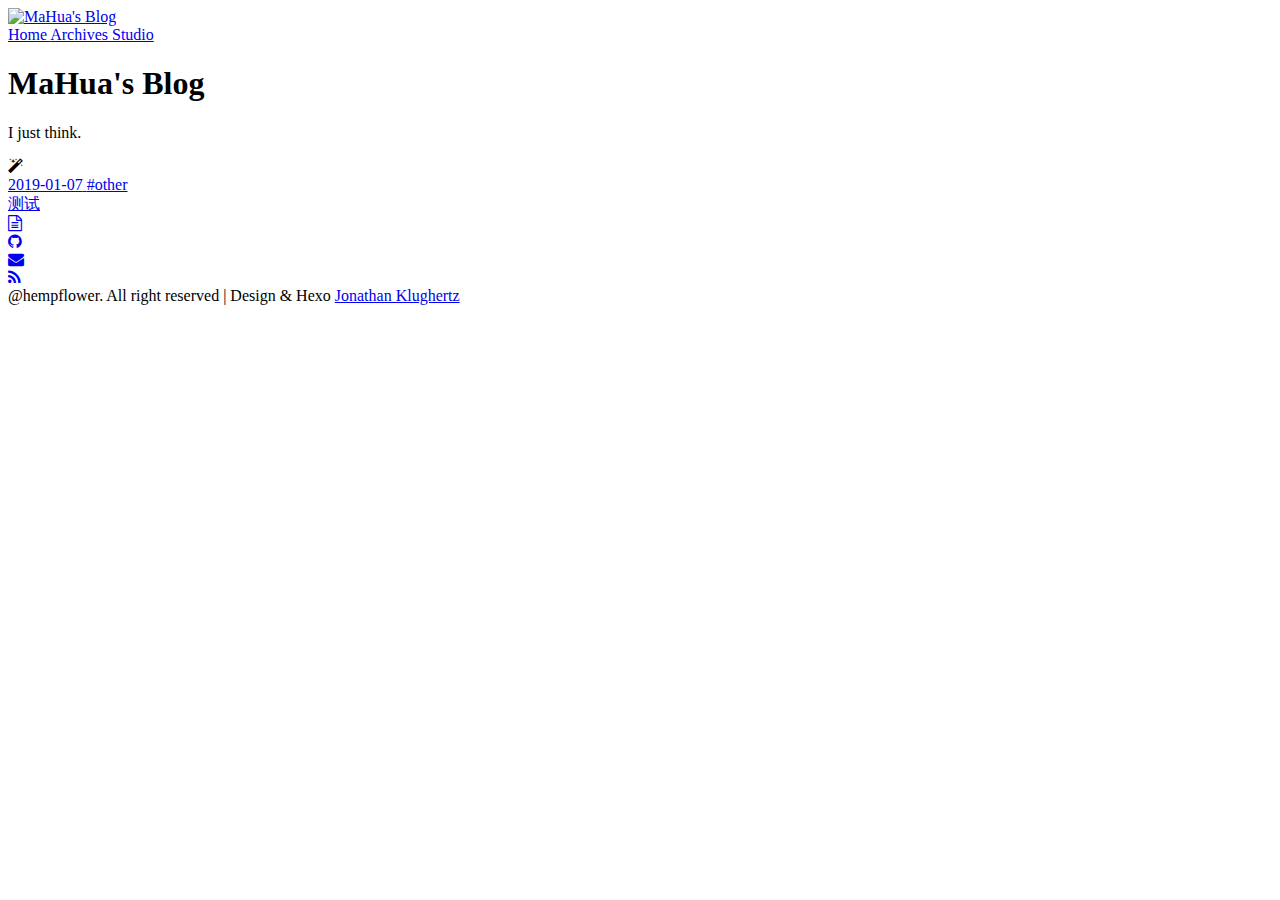
==== index.html @ 10937159 "Site updated: 2019-01-10 23:54:00" ====
<!DOCTYPE html>
<html lang="en">

<!-- Head tag -->
<head><meta name="generator" content="Hexo 3.8.0">

    <meta charset="utf-8">
    <meta http-equiv="X-UA-Compatible" content="IE=edge">
    <meta name="viewport" content="width=device-width, initial-scale=1">

    <!--Description-->
    
        <meta name="description" content="MaHua&#39;s Blog">
    

    <!--Author-->
    
        <meta name="author" content="MaHua">
    

    <!--Open Graph Title-->
    
        <meta property="og:title" content="MaHua&#39;s Blog">
    

    <!--Open Graph Description-->
    
        <meta property="og:description" content="MaHua&#39;s Blog">
    

    <!--Open Graph Site Name-->
    <meta property="og:site_name" content="MaHua&#39;s Blog">

    <!--Type page-->
    
        <meta property="og:type" content="website">
    

    <!--Page Cover-->
    

    <meta name="twitter:card" content="summary">
    

    <!-- Title -->
    
    <title>MaHua&#39;s Blog</title>

    <!-- Tachyons Core CSS -->
    <link rel="stylesheet" href="//unpkg.com/tachyons/css/tachyons.min.css">

    <!-- Custom Fonts -->
    <link href="//maxcdn.bootstrapcdn.com/font-awesome/4.7.0/css/font-awesome.min.css" rel="stylesheet" type="text/css">

    <!-- HTML5 Shim and Respond.js IE8 support of HTML5 elements and media queries -->
    <!-- WARNING: Respond.js doesn't work if you view the page via file:// -->
    <!--[if lt IE 9]>
        <script src="//oss.maxcdn.com/libs/html5shiv/3.7.0/html5shiv.js"></script>
        <script src="//oss.maxcdn.com/libs/respond.js/1.4.2/respond.min.js"></script>
    <![endif]-->

    <!-- Custom CSS -->
    <link rel="stylesheet" href="/css/style.css">

    <!-- Google Analytics -->
    


</head>


<body>

<!-- Main Content -->
<!-- Banner -->
<!-- Banner -->
<div class="w-100 bg-1 ph5-ns ph3 text-light">
    
    <nav class="db dt-l w-100 mw8 center border-box pv3">
        <a class="db dtc-l v-mid link dim w-100 w-25-l tc tl-l mb2 mb0-l white" href="/" title="MaHua's Blog">
            <img src="http://www.codeblocq.com/assets/projects/hexo-theme-anodyne/assets/anodyne.svg" class="dib h3" alt="MaHua's Blog">
        </a>
        <div class="db dtc-l v-mid w-100 w-75-l tc tr-l">
            
                <a class="link dim f6 f5-l dib mr3 mr4-l white" href="/" title="Home">
                    Home
                </a>
            
                <a class="link dim f6 f5-l dib mr3 mr4-l white" href="/archives" title="Archives">
                    Archives
                </a>
            
                <a class="link dim f6 f5-l dib mr3 mr4-l white" href="http://www.i-creator.cn" title="Studio">
                    Studio
                </a>
            
        </div>
    </nav>

    <!-- Title -->
    <div class="w-100 mw8 center vh-40 dt">
        <div class="dtc v-mid white">
            <h1 class="f1-l f2-m tc tc-m tl-ns">MaHua's Blog</h1>
            <p class="f4 fw3 pab-100px tc tc-m tl-ns">I just think.</p>
        </div>
    </div>

    <!-- Icon -->
    <div class="relative w-100 mw8 center white dn dn-m db-ns">
        <i class="header-icon fa fa fa-magic"></i>
    </div>
</div>

<!-- Content -->
<div class="w-100 ph2 ph4-m ph5-l mv5 mv6-l">
    <div class="content">
        <div class="mw8 center">
            
                <a href="/2019/01/07/Test/">
    <div class="dt w-100 hover-border-main-color pointer pa3 border-color bl mv4">
        <div class="dtc v-mid w-90 black-70">
            <div>
                
                    <span class="f5 fw3 lh-copy pr4">2019-01-07</span> 
                
                
                <span class="fake-link fw3 ph1 dib" onclick="location.href = '/tags/other/'; return false;">#other</span>
                
            </div>
            <span class="f3 fw3 lh-copy">测试<span>
        </span></span></div>
        <div class="dtc v-mid w-10 f1 black-50 tr">
            <i class="fa fa-file-text-o"></i>
        </div>
    </div>
</a>
            
        </div>
    </div>
    
</div>


<!-- Footer -->
<div class="bg-1 ph2 ph5-ns pv5">
        <div class="mv8">
            <div class="center tc">
                
                    <div class="dib mh3">
                        <a class="f3 f2-ns white dim" href="https://github.com/hempflower" target="_blank">
                            <i class="fa fa-github"></i>
                        </a>
                    </div>
                
                    <div class="dib mh3">
                        <a class="f3 f2-ns white dim" href="mailto:1993996310@qq.com" target="_blank">
                            <i class="fa fa-envelope"></i>
                        </a>
                    </div>
                
                    <div class="dib mh3">
                        <a class="f3 f2-ns white dim" href="/#" target="_blank">
                            <i class="fa fa-rss"></i>
                        </a>
                    </div>
                
            </div>
            <div class="f6 f5-ns center tc white pt5 fw3">
                @hempflower. All right reserved | Design & Hexo <a class="link dim white" href="http://www.codeblocq.com/">Jonathan Klughertz</a>
            </div>
        </div>
    </div>

<!-- After Footer -->
<!-- Disqus Comments -->




</body>

</html>
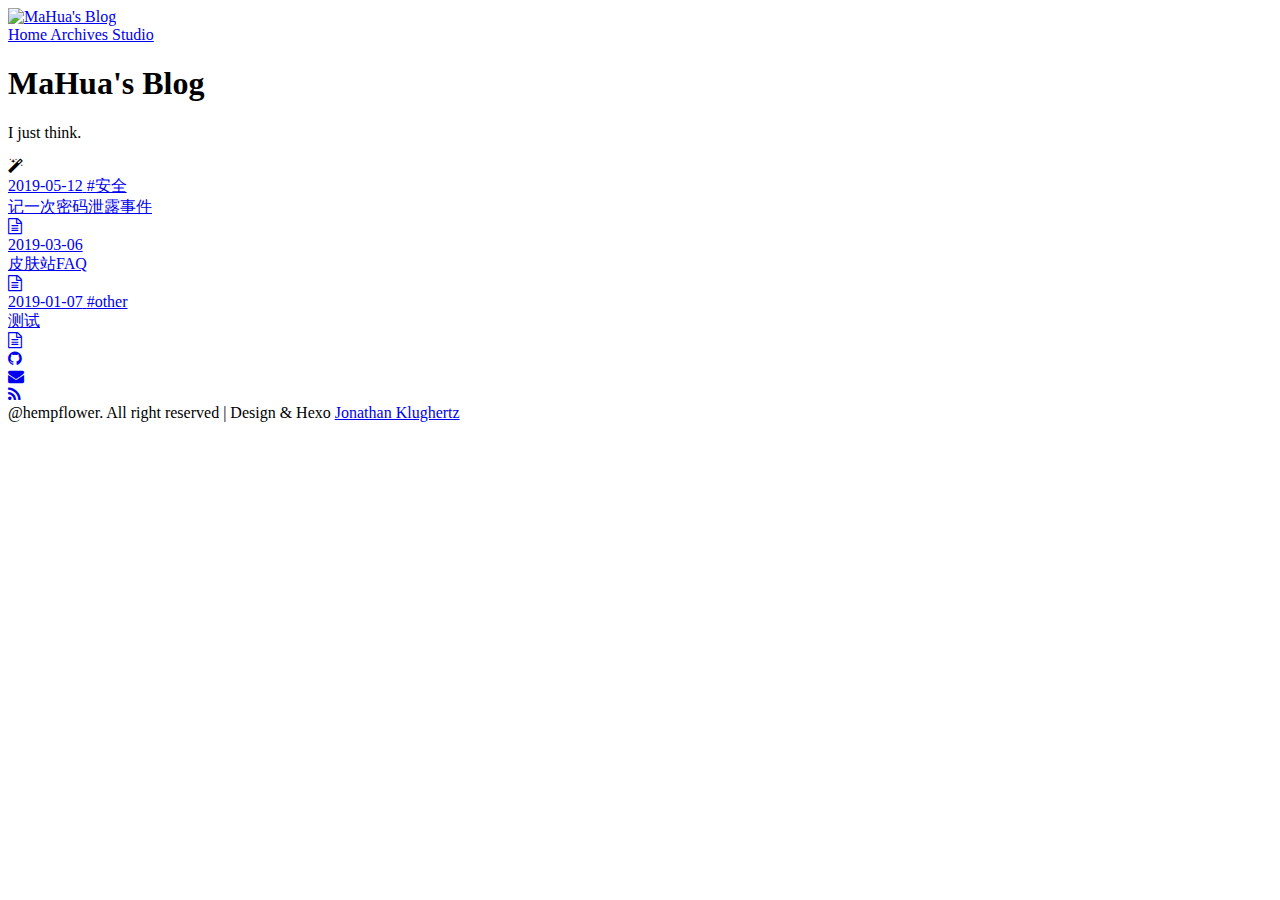
==== commit 6b7263e6: "Site updated: 2019-05-12 23:04:21" ====
--- a/index.html
+++ b/index.html
@@ -116,6 +116,42 @@
     <div class="content">
         <div class="mw8 center">
             
+                <a href="/2019/05/12/记一次密码泄露事件/">
+    <div class="dt w-100 hover-border-main-color pointer pa3 border-color bl mv4">
+        <div class="dtc v-mid w-90 black-70">
+            <div>
+                
+                    <span class="f5 fw3 lh-copy pr4">2019-05-12</span> 
+                
+                
+                <span class="fake-link fw3 ph1 dib" onclick="location.href = '/tags/安全/'; return false;">#安全</span>
+                
+            </div>
+            <span class="f3 fw3 lh-copy">记一次密码泄露事件<span>
+        </span></span></div>
+        <div class="dtc v-mid w-10 f1 black-50 tr">
+            <i class="fa fa-file-text-o"></i>
+        </div>
+    </div>
+</a>
+            
+                <a href="/2019/03/06/皮肤站FAQ/">
+    <div class="dt w-100 hover-border-main-color pointer pa3 border-color bl mv4">
+        <div class="dtc v-mid w-90 black-70">
+            <div>
+                
+                    <span class="f5 fw3 lh-copy pr4">2019-03-06</span> 
+                
+                
+            </div>
+            <span class="f3 fw3 lh-copy">皮肤站FAQ<span>
+        </span></span></div>
+        <div class="dtc v-mid w-10 f1 black-50 tr">
+            <i class="fa fa-file-text-o"></i>
+        </div>
+    </div>
+</a>
+            
                 <a href="/2019/01/07/Test/">
     <div class="dt w-100 hover-border-main-color pointer pa3 border-color bl mv4">
         <div class="dtc v-mid w-90 black-70">
